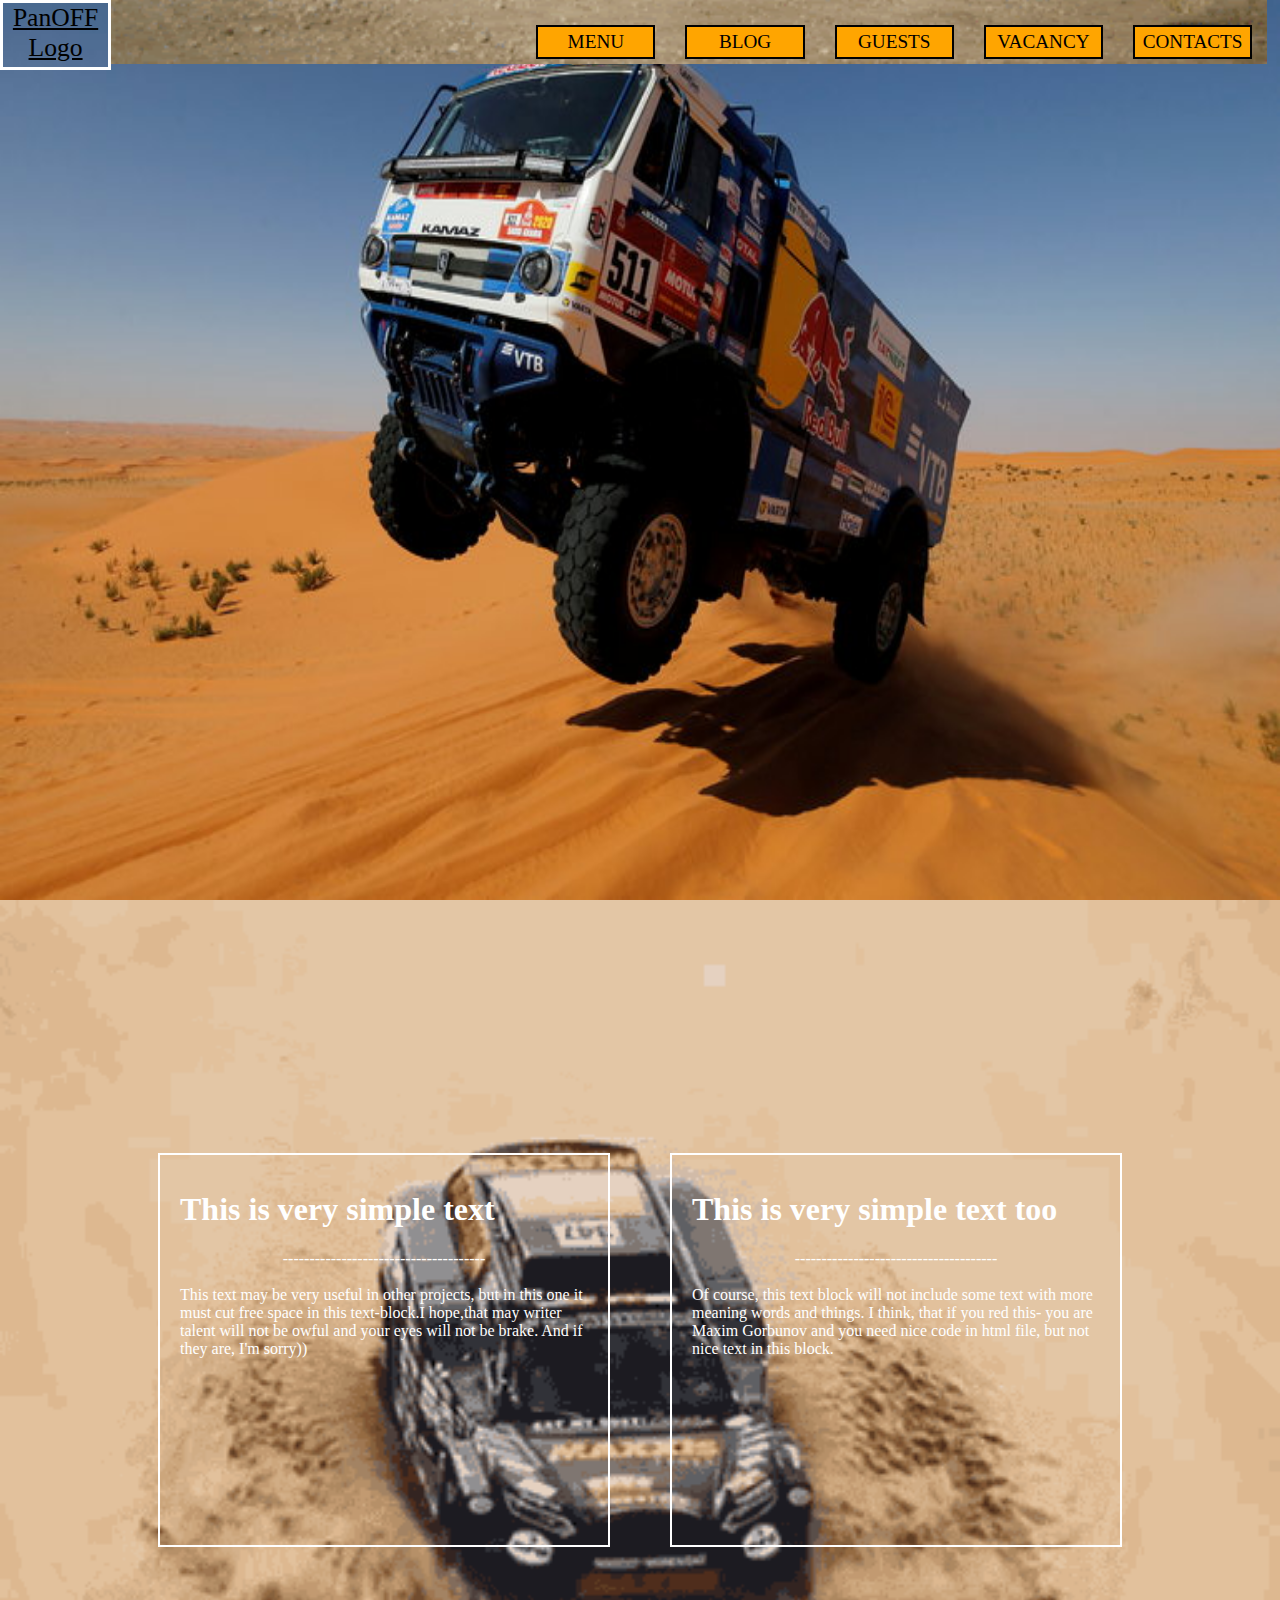
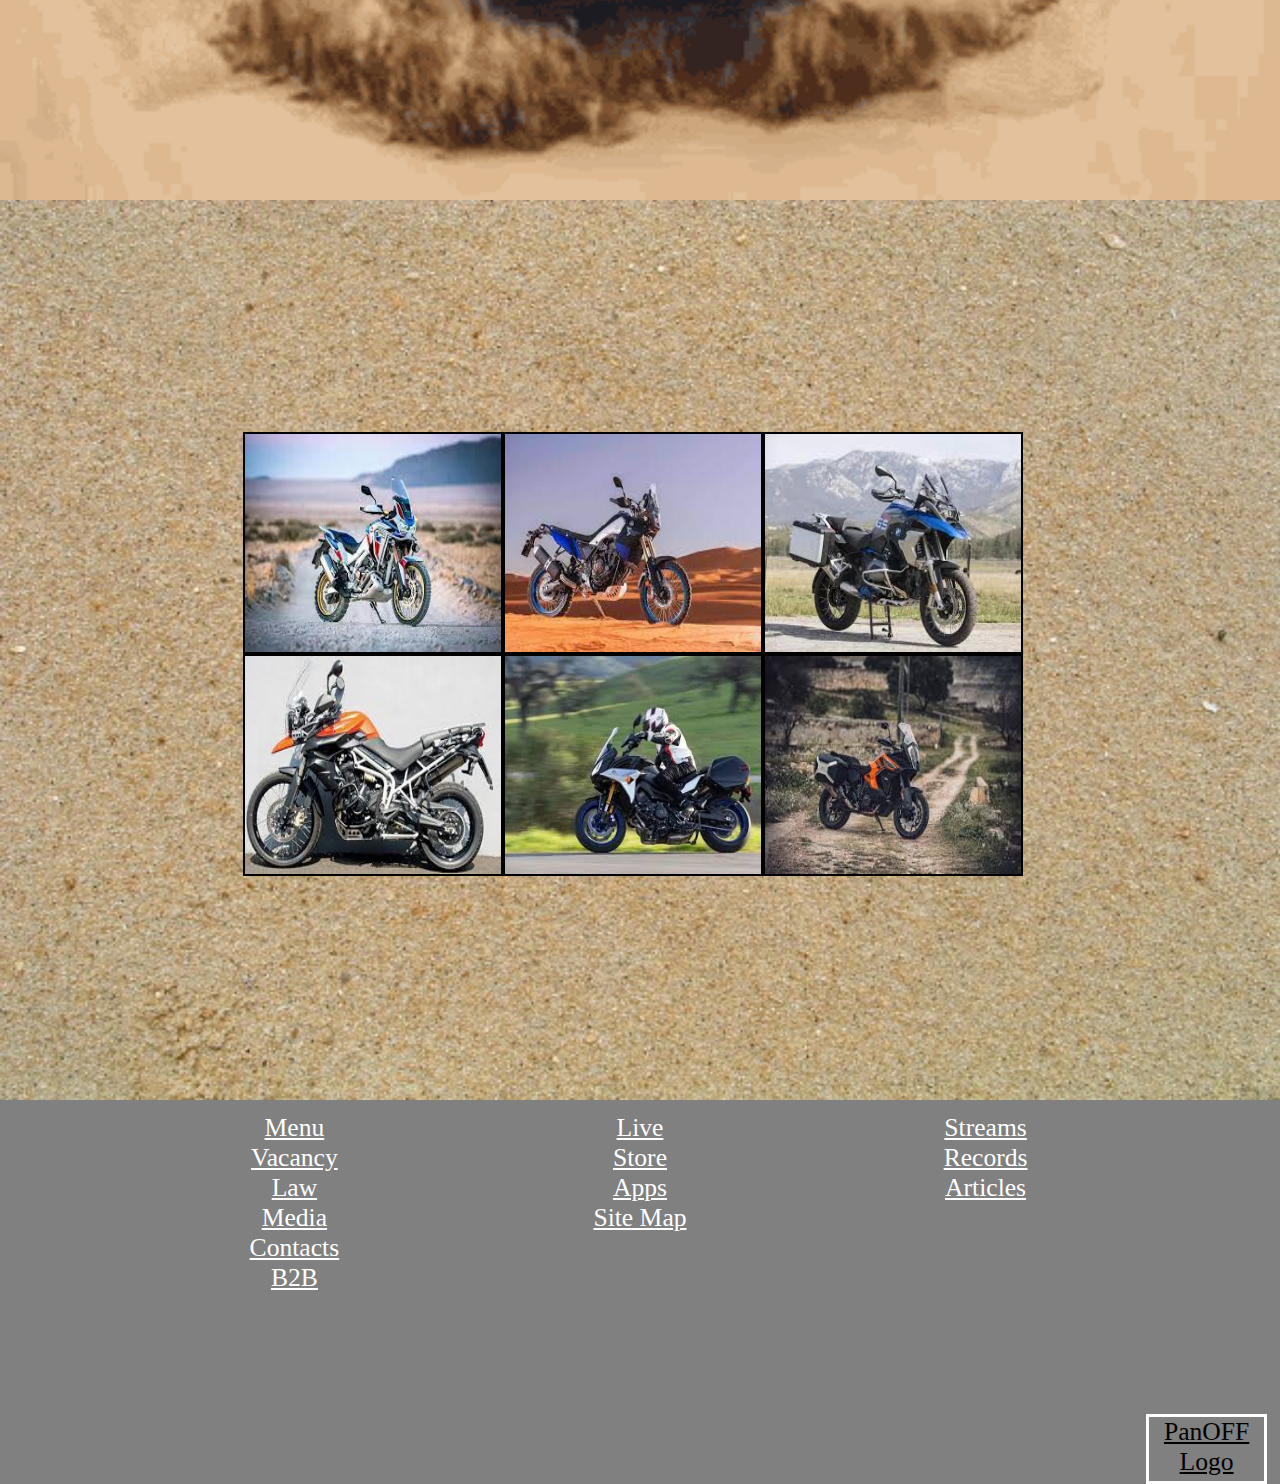
==== docs/index.html @ c2e36adb "Update index.html" ====
<!DIVTYPE Html>
<html>
    <head>
        <link href="style.css" rel="stylesheet" type="text/css">
        <title>Homework Alexey Panov with comments</title>
    </head>
    <body>
        <div class="Screens"> <!-- First screen with title picture -->
            <div id="menu_back">
                <div class="logo">PanOFF Logo</div> <!-- Block with logo -->
                <div class="menu"> <!-- Block with menu buttons -->
                    <div class="menu_button">MENU</div>
                    <div class="menu_button">BLOG</div>
                    <div class="menu_button">GUESTS</div>
                    <div class="menu_button">VACANCY</div>
                    <div class="menu_button">CONTACTS</div>
                </div>
            </div>
        </div>
        <div class="Screens"> <!-- Second screen with text block -->
            <div id="big_frame"> <!-- background block for text blocks -->
                <div class="text"> <!-- text block -->
                    <h1>This is very simple text</h1>
                    <span class="brake_line">--------------------------------------</span><br />
                    This text may be very useful in other projects, but in this one it must cut free space in this text-block.I hope,that may writer talent will not be owful and
                    your eyes will not be brake. And if they are, I'm sorry))
                </div>
                <div class="text"> <!-- text block -->
                    <h1>This is very simple text too</h1>
                    <span class="brake_line">--------------------------------------</span><br />
                    Of course, this text block will not include some text with more meaning words and things. I think, that if you red this- you are Maxim Gorbunov and you need nice code 
                    in html file, but not nice text in this block.
                </div>
            </div>
        </div>
        <div class="Screens"> <!-- third screen with picture gallery -->
            <div id="gallery"> <!-- background block for picture blocks -->
                <div class="picture"></div> <!-- picture blocks -->
                <div class="picture"></div>
                <div class="picture"></div>
                <div class="picture"></div>
                <div class="picture"></div>
                <div class="picture"></div>
            </div>
        </div>
        <div id="footer"> <!-- footer block -->
            <div id="columns_back"> <!-- Background block for blocks with "link"-blocks --> 
                <div class="columns"> <!-- Block with "link"-blocks -->
                    <div class="columns_rows">Menu</div> <!-- "link"-block -->
                    <div class="columns_rows">Vacancy</div>
                    <div class="columns_rows">Law</div>
                    <div class="columns_rows">Media</div>
                    <div class="columns_rows">Contacts</div>
                    <div class="columns_rows">B2B</div>
                </div>
                <div class="columns"> <!-- Block with "link"-blocks -->
                    <div class="columns_rows">Live</div> <!-- "link"-block -->
                    <div class="columns_rows">Store</div>
                    <div class="columns_rows">Apps</div>
                    <div class="columns_rows">Site Map</div>
                </div>
                <div class="columns"> <!-- Block with "link"-blocks -->
                    <div class="columns_rows">Streams</div> <!-- "link"-block -->
                    <div class="columns_rows">Records</div>
                    <div class="columns_rows">Articles</div>
                </div>
            </div>
            <div id="footer_logo_back"> <!-- background block for logo-block -->
                <div class="logo">PanOFF Logo</div> <!-- logo- block -->
            </div>
        </div>
    </body>
</html>
---- docs/style.css ----
html, body /* making three screens */
{
    height: 100%;
    margin: 0;
    padding: 0;
}

.Screens /* screens properties */
{
    height: 100%;
}
.Screens:nth-of-type(1) /* first screen with menu-block and title picture */
{
    display: flex;
    /*background-color: brown;*/ /* debugging background fill */
    background-image: url(Images/Screen_1.jpg);
    background-size: 100% 100%;
    background-repeat: no-repeat;
    flex-direction: row;
}
.Screens:nth-of-type(2) 
{
    /*background-color: darkseagreen;*/ /* debugging background fill */
    background-image: url(Images/Screen_2.gif); /* background animation use gif-file */
    background-size: 100% 100%;
    background-repeat: no-repeat;
    display: flex;
    justify-content: center;
    align-items: center;
}
.Screens:nth-of-type(3) 
{
    display: flex;
    justify-content: center;
    align-items: center;
    /*background-color: lightseagreen;*/ /* debugging background fill */
    background-image: url(Images/Screen_3.jpg);
    background-size: 100% 100%;
    background-repeat: no-repeat;
}

#menu_back
{
    /*background-color: red;*/ /* debugging background fill */
    display: flex;
    height: 5vw;
    width: 99vw;
}
.logo
{
    /*background-color: violet;*/ /* debugging background fill */
    display: flex;
    font-size: 2vw;
    text-decoration: underline;
    border: 3px solid white;
    height: 5vw;
    width: 9vw;
    text-align: center;
}
.menu {
    display: flex;
    /*background-color: green;*/ /* debugging background fill */
    background-image: url(Images/Header.gif); /* background animation use gif-file*/
    background-position: bottom;
    background-size: 100% auto;
    display: flex;
    width: 100%;
    justify-content: right;
}
.menu_button
{
    display: flex;
    font-size: 1.5vw;
    width: 9vw;
    margin: 25px 15px 5px 15px;
    border: 2px solid black; 
    justify-content: center;
    align-items: center;
    background-color: orange;
}

#big_frame 
{
    display: flex;
    width: 80%;
    justify-content: center;
    align-items: center;
    /*background-color: orange;*/ /* debugging background fill */
}
.text 
{
    display: flex;
    width: 50vw;
    height: 40vh;
    margin: 50px 30px;
    flex-direction: column;
    padding: 15px 20px;
    border: 2px solid white;
    color: white;
}
.brake_line
{
    text-align: center;
}
/*.text:nth-of-type(1) /* text-block properties for debugging */ /*
{
    background-color: yellow; 
}
.text:nth-of-type(2)
{
    background-color: greenyellow;
}*/

#gallery {
    display: flex;
    /*background-color: orange;*/ /* debugging background fill */
    width: 62vw;
    height: 34vw;
    /*border: 2px solid black;*/ /* debuggind frame for picture blocks */
    flex-direction: row;
    flex-wrap: wrap;
    align-content: space-around;
}
.picture /* picture blocks properties */
{
    display: flex;
    width: 20vw;
    height: 17vw;
    background-repeat: no-repeat;
    background-size: 100% 100%;
    border: 2px solid black;
}
.picture:nth-of-type(1) /* picture block properties */
{
    background-image: url(Images/Picture_1.jpg);
}
.picture:nth-of-type(2)
{
    background-image: url(Images/Picture_2.jpg);
}
.picture:nth-of-type(3)
{
    background-image: url(Images/Picture_3.jpg);
}
.picture:nth-of-type(4)
{
    background-image: url(Images/Picture_4.jpg)
}
.picture:nth-of-type(5)
{
    background-image: url(Images/Picture_5.jpg)
}
.picture:nth-of-type(6)
{
    background-image: url(Images/Picture_6.jpg)
}
#footer /* footer properties */
{
    background-color: grey;
    display: flex;
    height: 30vw;
    justify-content: center;
    align-items: center;
    flex-direction: column;
}
#columns_back /* background block for blocks with "link"-blocks*/
{
    /*background-color: red;*/ /* debugging background fill */
    width: 81vw;
    height: 20vw;
    display: flex;
    flex-direction: row;
    justify-content: center;
}
.columns /* properties of block with "link"-blocks */
{
    /*background-color: green;*/ /* debugging background fill */
    /*border: 1px solid black;*/ /* debuggind frame for "link"-blocks */
    margin: 1vw 1vw;
    display: flex;
    width: 26vw;
    flex-direction: column;
    justify-content: stretch;
}
.columns_rows /* "link"-blocks properties */
{
    display: flex;
    /*background-color: green;*/ /* debugging background fill */
    font-size: 2vw;
    text-decoration: underline;
    color: white;
    justify-content: center;
}
#footer_logo_back  /* properties of background block of footer-logo block*/
{
    display: flex;
    /*background-color: brown;*//* debugging background fill */
    width: 98vw;
    height: 10vw;
    justify-content: right;
    align-items: flex-end;
}
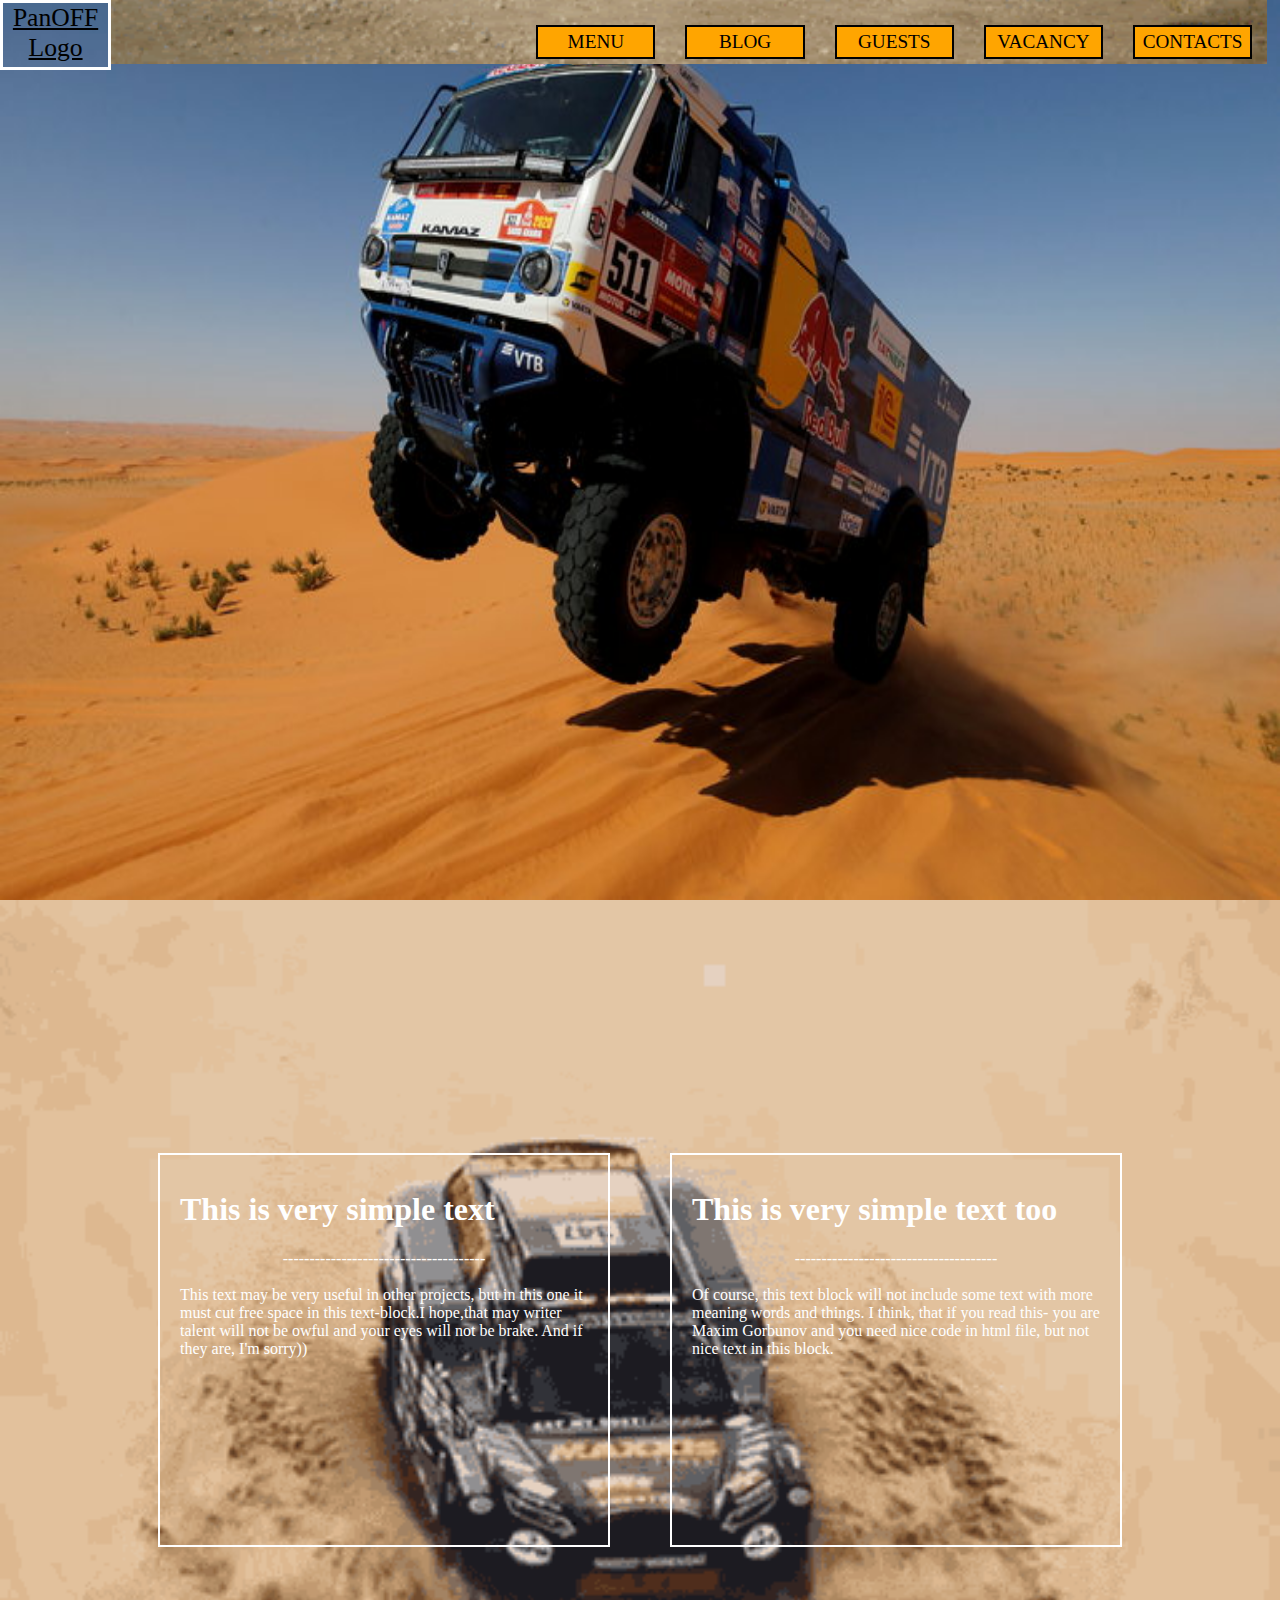
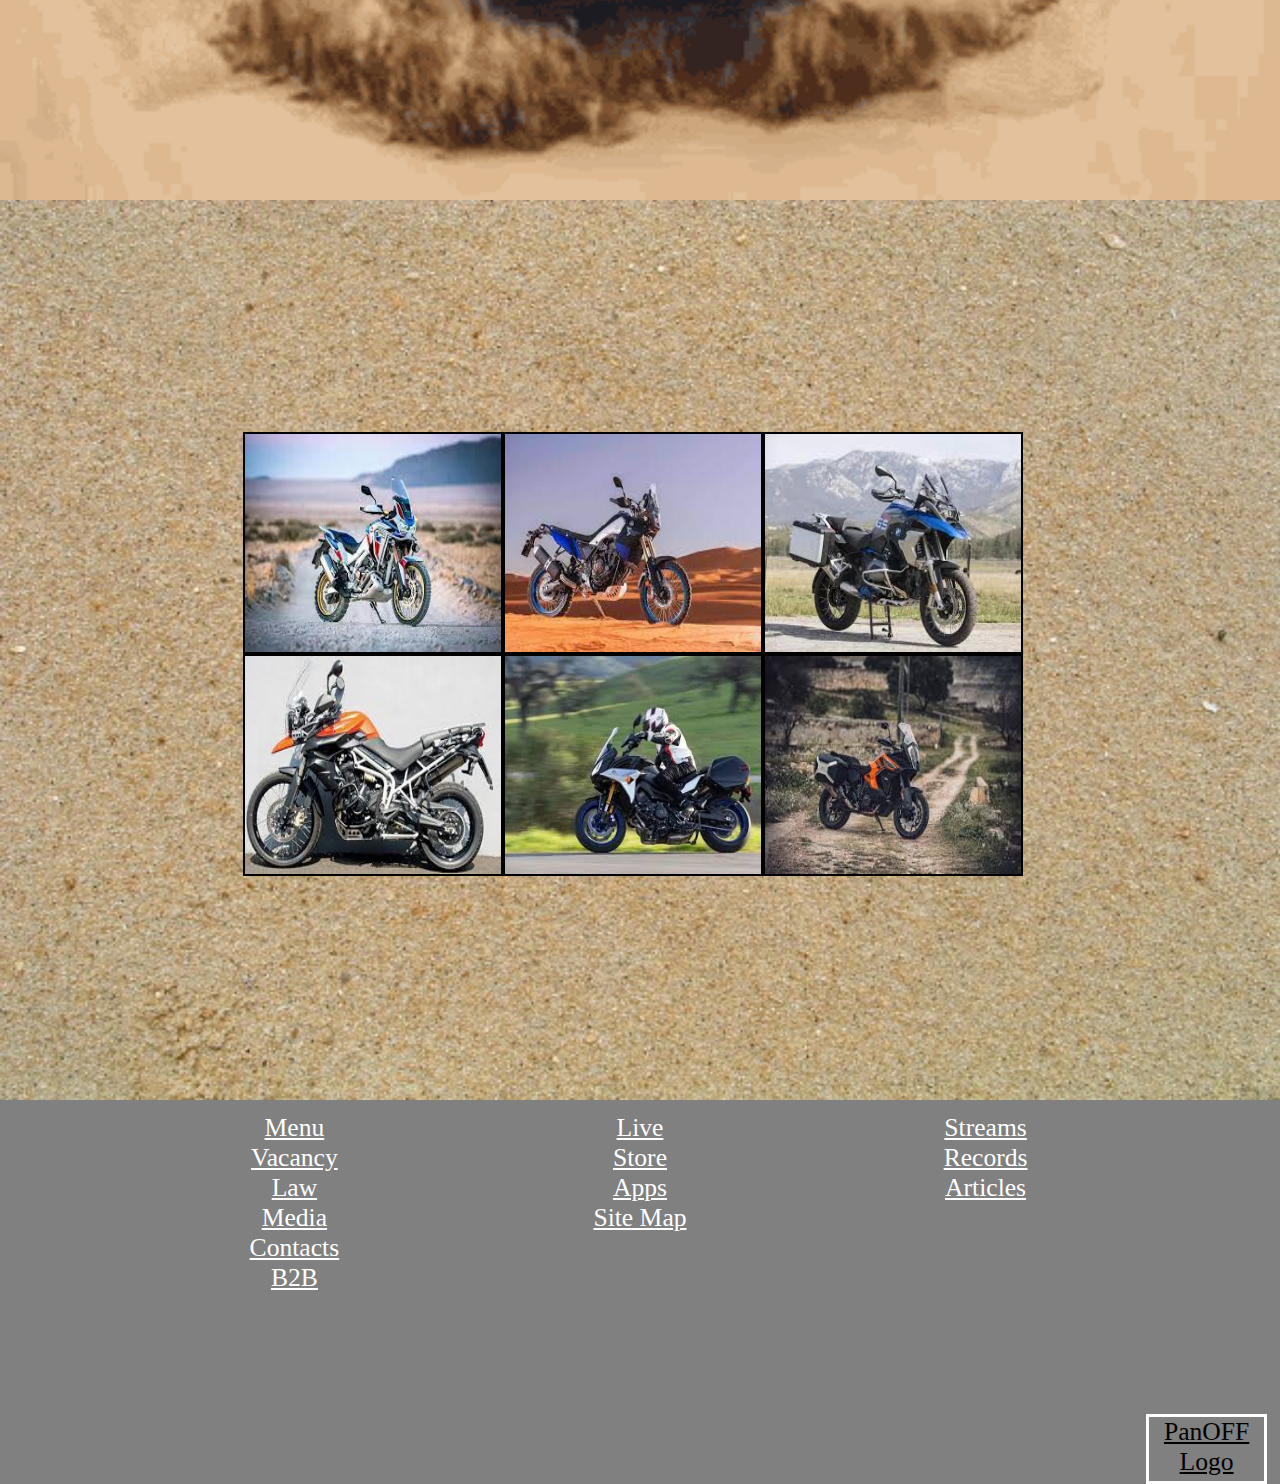
==== commit 523e328a: "Update index.html" ====
--- a/docs/index.html
+++ b/docs/index.html
@@ -28,7 +28,7 @@
                 <div class="text"> <!-- text block -->
                     <h1>This is very simple text too</h1>
                     <span class="brake_line">--------------------------------------</span><br />
-                    Of course, this text block will not include some text with more meaning words and things. I think, that if you red this- you are Maxim Gorbunov and you need nice code 
+                    Of course, this text block will not include some text with more meaning words and things. I think, that if you read this- you are Maxim Gorbunov and you need nice code 
                     in html file, but not nice text in this block.
                 </div>
             </div>
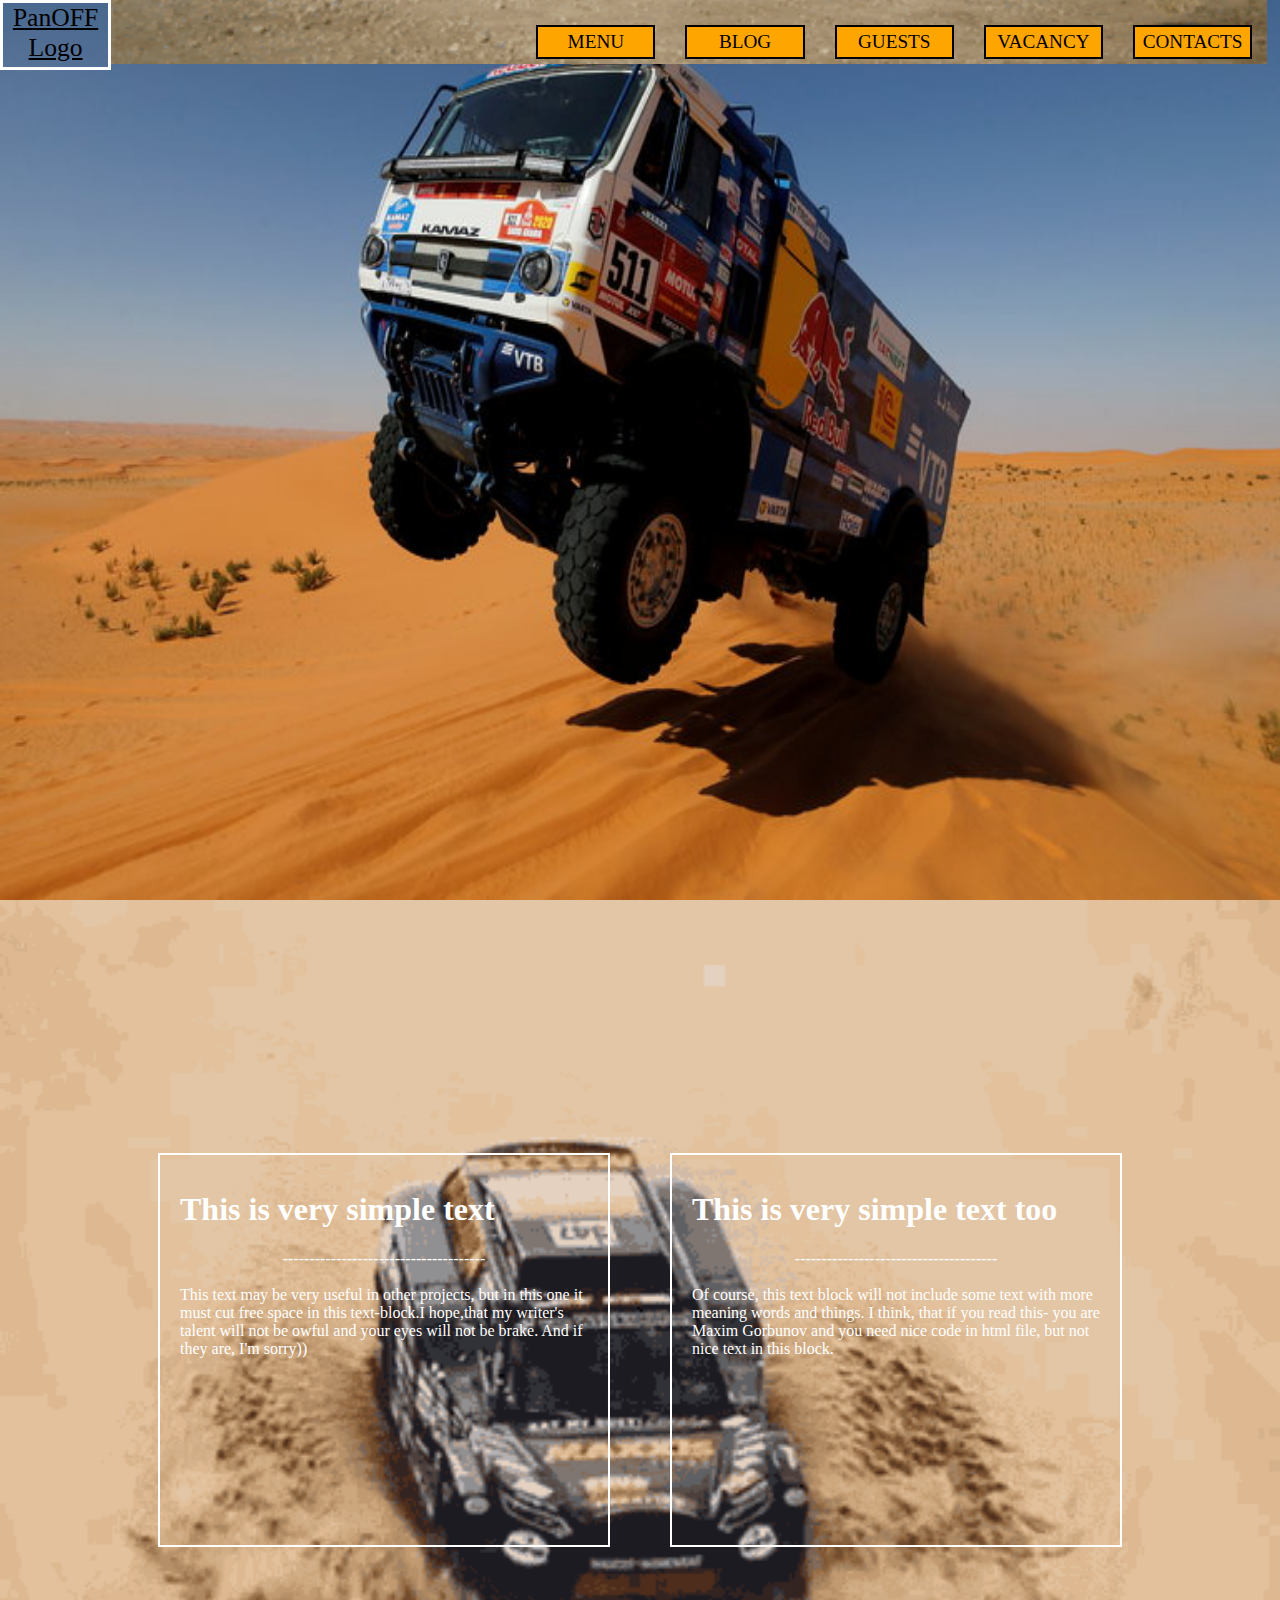
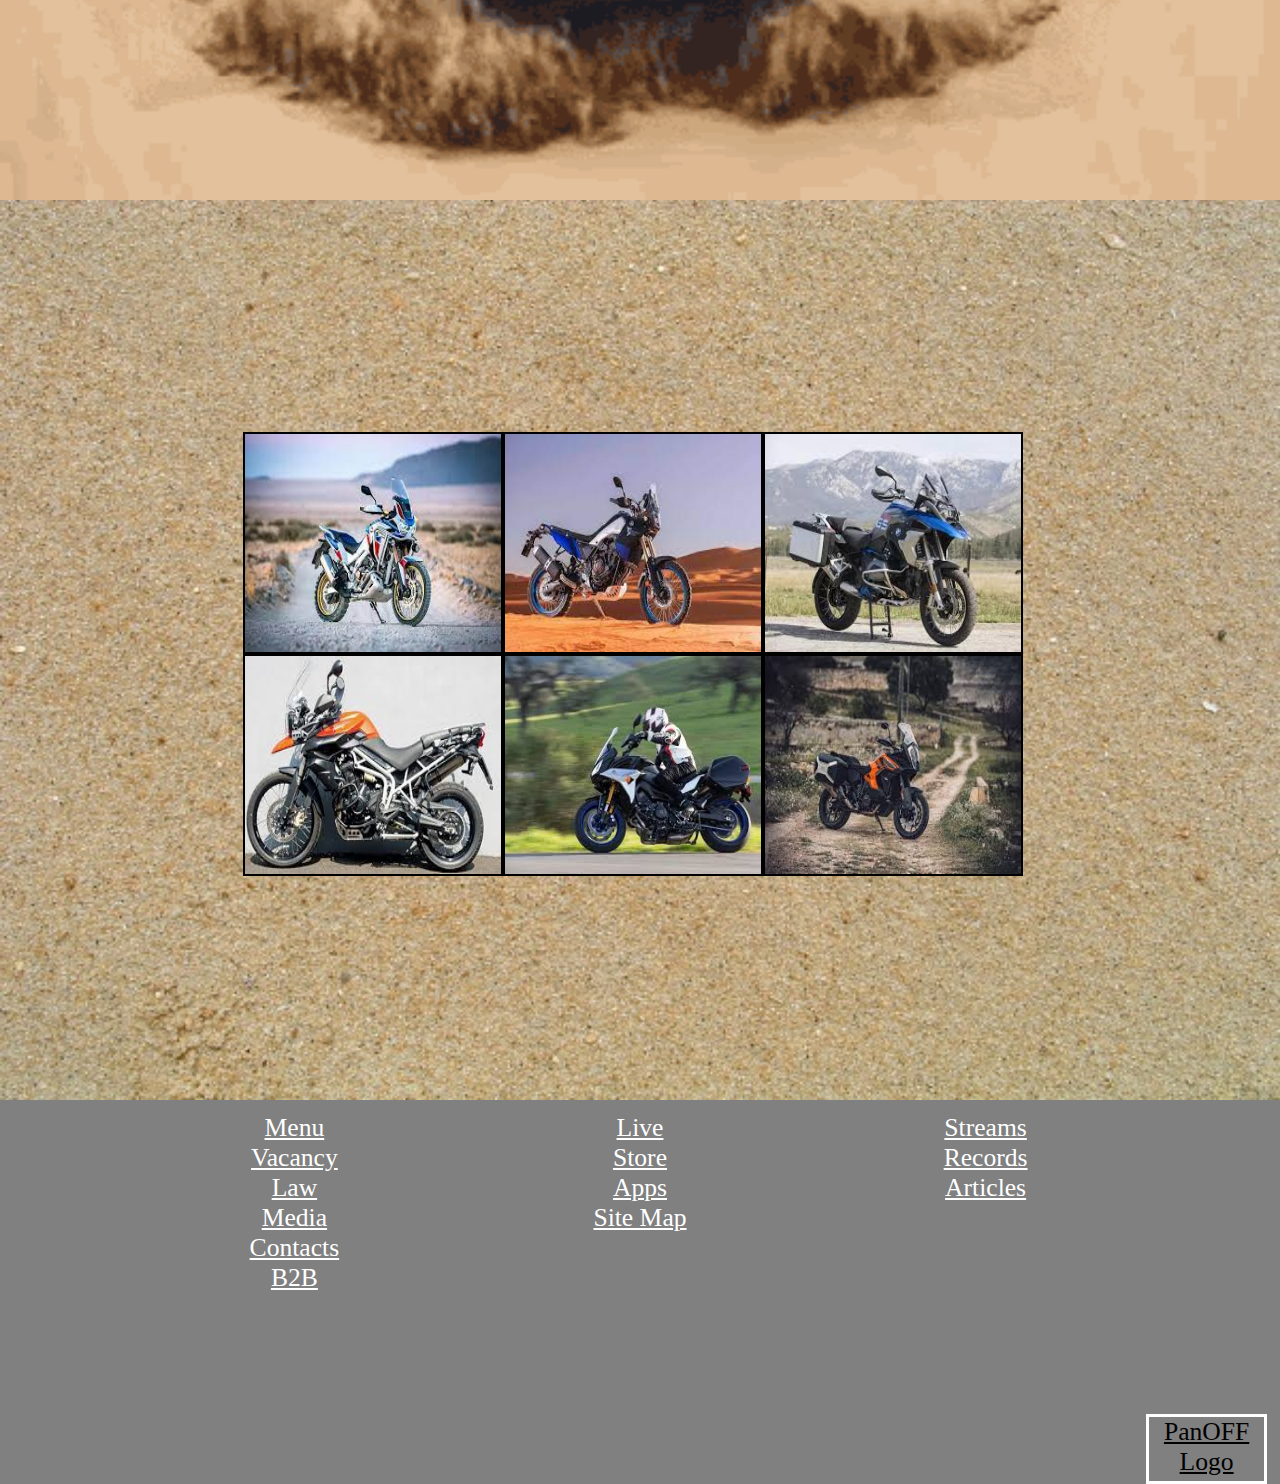
==== commit 672b732e: "Update index.html" ====
--- a/docs/index.html
+++ b/docs/index.html
@@ -3,6 +3,210 @@
     <head>
         <link href="style.css" rel="stylesheet" type="text/css">
         <title>Homework Alexey Panov with comments</title>
+        <style>
+            html, body /* making three screens */
+{
+    height: 100%;
+    margin: 0;
+    padding: 0;
+}
+
+.Screens /* screens properties */
+{
+    height: 100%;
+}
+.Screens:nth-of-type(1) /* first screen with menu-block and title picture */
+{
+    display: flex;
+    /*background-color: brown;*/ /* debugging background fill */
+    background-image: url(Images/Screen_1.jpg);
+    background-size: 100% 100%;
+    background-repeat: no-repeat;
+    flex-direction: row;
+}
+.Screens:nth-of-type(2) 
+{
+    /*background-color: darkseagreen;*/ /* debugging background fill */
+    background-image: url(Images/Screen_2.gif); /* background animation use gif-file */
+    background-size: 100% 100%;
+    background-repeat: no-repeat;
+    display: flex;
+    justify-content: center;
+    align-items: center;
+}
+.Screens:nth-of-type(3) 
+{
+    display: flex;
+    justify-content: center;
+    align-items: center;
+    /*background-color: lightseagreen;*/ /* debugging background fill */
+    background-image: url(Images/Screen_3.jpg);
+    background-size: 100% 100%;
+    background-repeat: no-repeat;
+}
+
+#menu_back
+{
+    /*background-color: red;*/ /* debugging background fill */
+    display: flex;
+    height: 5vw;
+    width: 99vw;
+}
+.logo
+{
+    /*background-color: violet;*/ /* debugging background fill */
+    display: flex;
+    font-size: 2vw;
+    text-decoration: underline;
+    border: 3px solid white;
+    height: 5vw;
+    width: 9vw;
+    text-align: center;
+}
+.menu {
+    display: flex;
+    /*background-color: green;*/ /* debugging background fill */
+    background-image: url(Images/Header.gif); /* background animation use gif-file*/
+    background-position: bottom;
+    background-size: 100% auto;
+    display: flex;
+    width: 100%;
+    justify-content: right;
+}
+.menu_button
+{
+    display: flex;
+    font-size: 1.5vw;
+    width: 9vw;
+    margin: 25px 15px 5px 15px;
+    border: 2px solid black; 
+    justify-content: center;
+    align-items: center;
+    background-color: orange;
+}
+
+#big_frame 
+{
+    display: flex;
+    width: 80%;
+    justify-content: center;
+    align-items: center;
+    /*background-color: orange;*/ /* debugging background fill */
+}
+.text 
+{
+    display: flex;
+    width: 50vw;
+    height: 40vh;
+    margin: 50px 30px;
+    flex-direction: column;
+    padding: 15px 20px;
+    border: 2px solid white;
+    color: white;
+}
+.brake_line
+{
+    text-align: center;
+}
+/*.text:nth-of-type(1) /* text-block properties for debugging */ /*
+{
+    background-color: yellow; 
+}
+.text:nth-of-type(2)
+{
+    background-color: greenyellow;
+}*/
+
+#gallery {
+    display: flex;
+    /*background-color: orange;*/ /* debugging background fill */
+    width: 62vw;
+    height: 34vw;
+    /*border: 2px solid black;*/ /* debuggind frame for picture blocks */
+    flex-direction: row;
+    flex-wrap: wrap;
+    align-content: space-around;
+}
+.picture /* picture blocks properties */
+{
+    display: flex;
+    width: 20vw;
+    height: 17vw;
+    background-repeat: no-repeat;
+    background-size: 100% 100%;
+    border: 2px solid black;
+}
+.picture:nth-of-type(1) /* picture block properties */
+{
+    background-image: url(Images/Picture_1.jpg);
+}
+.picture:nth-of-type(2)
+{
+    background-image: url(Images/Picture_2.jpg);
+}
+.picture:nth-of-type(3)
+{
+    background-image: url(Images/Picture_3.jpg);
+}
+.picture:nth-of-type(4)
+{
+    background-image: url(Images/Picture_4.jpg)
+}
+.picture:nth-of-type(5)
+{
+    background-image: url(Images/Picture_5.jpg)
+}
+.picture:nth-of-type(6)
+{
+    background-image: url(Images/Picture_6.jpg)
+}
+#footer /* footer properties */
+{
+    background-color: grey;
+    display: flex;
+    height: 30vw;
+    justify-content: center;
+    align-items: center;
+    flex-direction: column;
+}
+#columns_back /* background block for blocks with "link"-blocks*/
+{
+    /*background-color: red;*/ /* debugging background fill */
+    width: 81vw;
+    height: 20vw;
+    display: flex;
+    flex-direction: row;
+    justify-content: center;
+}
+.columns /* properties of block with "link"-blocks */
+{
+    /*background-color: green;*/ /* debugging background fill */
+    /*border: 1px solid black;*/ /* debuggind frame for "link"-blocks */
+    margin: 1vw 1vw;
+    display: flex;
+    width: 26vw;
+    flex-direction: column;
+    justify-content: stretch;
+}
+.columns_rows /* "link"-blocks properties */
+{
+    display: flex;
+    /*background-color: green;*/ /* debugging background fill */
+    font-size: 2vw;
+    text-decoration: underline;
+    color: white;
+    justify-content: center;
+}
+#footer_logo_back  /* properties of background block of footer-logo block*/
+{
+    display: flex;
+    /*background-color: brown;*//* debugging background fill */
+    width: 98vw;
+    height: 10vw;
+    justify-content: right;
+    align-items: flex-end;
+}
+        </style>
     </head>
     <body>
         <div class="Screens"> <!-- First screen with title picture -->
@@ -22,7 +226,7 @@
                 <div class="text"> <!-- text block -->
                     <h1>This is very simple text</h1>
                     <span class="brake_line">--------------------------------------</span><br />
-                    This text may be very useful in other projects, but in this one it must cut free space in this text-block.I hope,that may writer talent will not be owful and
+                    This text may be very useful in other projects, but in this one it must cut free space in this text-block.I hope,that my writer's talent will not be owful and
                     your eyes will not be brake. And if they are, I'm sorry))
                 </div>
                 <div class="text"> <!-- text block -->
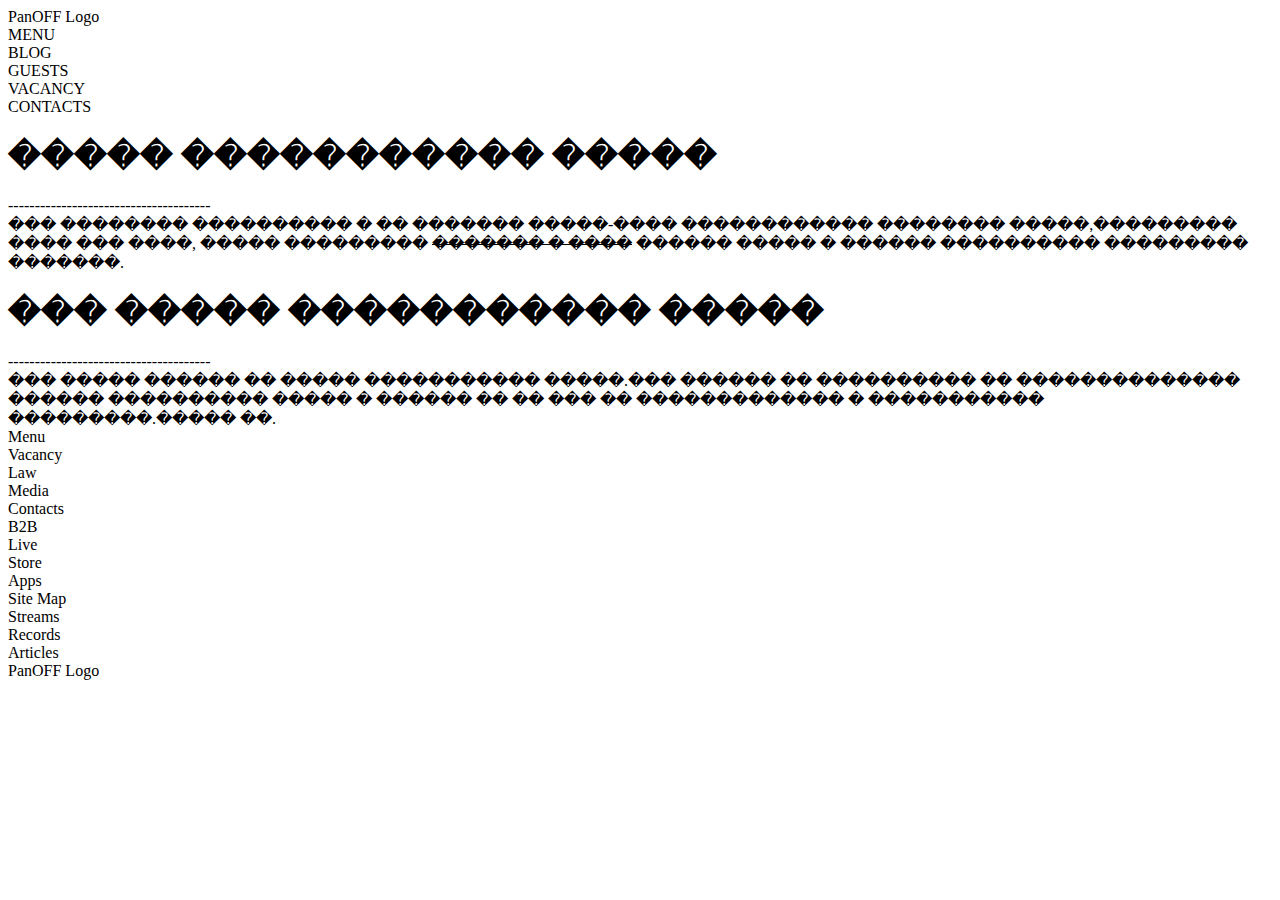
==== commit 435fcec0: "Add files via upload" ====
--- a/docs/index.html
+++ b/docs/index.html
@@ -1,212 +1,8 @@
 <!DIVTYPE Html>
 <html>
     <head>
-        <link href="style.css" rel="stylesheet" type="text/css">
+        <link href="HomeWork_30_11_2021.css" rel="stylesheet" type="text/css">
         <title>Homework Alexey Panov with comments</title>
-        <style>
-            html, body /* making three screens */
-{
-    height: 100%;
-    margin: 0;
-    padding: 0;
-}
-
-.Screens /* screens properties */
-{
-    height: 100%;
-}
-.Screens:nth-of-type(1) /* first screen with menu-block and title picture */
-{
-    display: flex;
-    /*background-color: brown;*/ /* debugging background fill */
-    background-image: url(Images/Screen_1.jpg);
-    background-size: 100% 100%;
-    background-repeat: no-repeat;
-    flex-direction: row;
-}
-.Screens:nth-of-type(2) 
-{
-    /*background-color: darkseagreen;*/ /* debugging background fill */
-    background-image: url(Images/Screen_2.gif); /* background animation use gif-file */
-    background-size: 100% 100%;
-    background-repeat: no-repeat;
-    display: flex;
-    justify-content: center;
-    align-items: center;
-}
-.Screens:nth-of-type(3) 
-{
-    display: flex;
-    justify-content: center;
-    align-items: center;
-    /*background-color: lightseagreen;*/ /* debugging background fill */
-    background-image: url(Images/Screen_3.jpg);
-    background-size: 100% 100%;
-    background-repeat: no-repeat;
-}
-
-#menu_back
-{
-    /*background-color: red;*/ /* debugging background fill */
-    display: flex;
-    height: 5vw;
-    width: 99vw;
-}
-.logo
-{
-    /*background-color: violet;*/ /* debugging background fill */
-    display: flex;
-    font-size: 2vw;
-    text-decoration: underline;
-    border: 3px solid white;
-    height: 5vw;
-    width: 9vw;
-    text-align: center;
-}
-.menu {
-    display: flex;
-    /*background-color: green;*/ /* debugging background fill */
-    background-image: url(Images/Header.gif); /* background animation use gif-file*/
-    background-position: bottom;
-    background-size: 100% auto;
-    display: flex;
-    width: 100%;
-    justify-content: right;
-}
-.menu_button
-{
-    display: flex;
-    font-size: 1.5vw;
-    width: 9vw;
-    margin: 25px 15px 5px 15px;
-    border: 2px solid black; 
-    justify-content: center;
-    align-items: center;
-    background-color: orange;
-}
-
-#big_frame 
-{
-    display: flex;
-    width: 80%;
-    justify-content: center;
-    align-items: center;
-    /*background-color: orange;*/ /* debugging background fill */
-}
-.text 
-{
-    display: flex;
-    width: 50vw;
-    height: 40vh;
-    margin: 50px 30px;
-    flex-direction: column;
-    padding: 15px 20px;
-    border: 2px solid white;
-    color: white;
-}
-.brake_line
-{
-    text-align: center;
-}
-/*.text:nth-of-type(1) /* text-block properties for debugging */ /*
-{
-    background-color: yellow; 
-}
-.text:nth-of-type(2)
-{
-    background-color: greenyellow;
-}*/
-
-#gallery {
-    display: flex;
-    /*background-color: orange;*/ /* debugging background fill */
-    width: 62vw;
-    height: 34vw;
-    /*border: 2px solid black;*/ /* debuggind frame for picture blocks */
-    flex-direction: row;
-    flex-wrap: wrap;
-    align-content: space-around;
-}
-.picture /* picture blocks properties */
-{
-    display: flex;
-    width: 20vw;
-    height: 17vw;
-    background-repeat: no-repeat;
-    background-size: 100% 100%;
-    border: 2px solid black;
-}
-.picture:nth-of-type(1) /* picture block properties */
-{
-    background-image: url(Images/Picture_1.jpg);
-}
-.picture:nth-of-type(2)
-{
-    background-image: url(Images/Picture_2.jpg);
-}
-.picture:nth-of-type(3)
-{
-    background-image: url(Images/Picture_3.jpg);
-}
-.picture:nth-of-type(4)
-{
-    background-image: url(Images/Picture_4.jpg)
-}
-.picture:nth-of-type(5)
-{
-    background-image: url(Images/Picture_5.jpg)
-}
-.picture:nth-of-type(6)
-{
-    background-image: url(Images/Picture_6.jpg)
-}
-#footer /* footer properties */
-{
-    background-color: grey;
-    display: flex;
-    height: 30vw;
-    justify-content: center;
-    align-items: center;
-    flex-direction: column;
-}
-#columns_back /* background block for blocks with "link"-blocks*/
-{
-    /*background-color: red;*/ /* debugging background fill */
-    width: 81vw;
-    height: 20vw;
-    display: flex;
-    flex-direction: row;
-    justify-content: center;
-}
-.columns /* properties of block with "link"-blocks */
-{
-    /*background-color: green;*/ /* debugging background fill */
-    /*border: 1px solid black;*/ /* debuggind frame for "link"-blocks */
-    margin: 1vw 1vw;
-    display: flex;
-    width: 26vw;
-    flex-direction: column;
-    justify-content: stretch;
-}
-.columns_rows /* "link"-blocks properties */
-{
-    display: flex;
-    /*background-color: green;*/ /* debugging background fill */
-    font-size: 2vw;
-    text-decoration: underline;
-    color: white;
-    justify-content: center;
-}
-#footer_logo_back  /* properties of background block of footer-logo block*/
-{
-    display: flex;
-    /*background-color: brown;*//* debugging background fill */
-    width: 98vw;
-    height: 10vw;
-    justify-content: right;
-    align-items: flex-end;
-}
-        </style>
     </head>
     <body>
         <div class="Screens"> <!-- First screen with title picture -->
@@ -224,16 +20,16 @@
         <div class="Screens"> <!-- Second screen with text block -->
             <div id="big_frame"> <!-- background block for text blocks -->
                 <div class="text"> <!-- text block -->
-                    <h1>This is very simple text</h1>
+                    <h1>����� ����������� �����</h1>
                     <span class="brake_line">--------------------------------------</span><br />
-                    This text may be very useful in other projects, but in this one it must cut free space in this text-block.I hope,that my writer's talent will not be owful and
-                    your eyes will not be brake. And if they are, I'm sorry))
+                    ��� �������� ���������� � �� ������� �����-���� ������������ �������� �����,��������� ���� ��� ����,
+                    ����� ��������� <s>������� � ����</s> ������ ����� � ������ ���������� ��������� �������.
                 </div>
                 <div class="text"> <!-- text block -->
-                    <h1>This is very simple text too</h1>
+                    <h1>��� ����� ����������� �����</h1>
                     <span class="brake_line">--------------------------------------</span><br />
-                    Of course, this text block will not include some text with more meaning words and things. I think, that if you read this- you are Maxim Gorbunov and you need nice code 
-                    in html file, but not nice text in this block.
+                    ��� ����� ������ �� ����� ����������� �����.��� ������ �� ���������� �� �������������� ������ ����������
+                    ����� � ������ �� �� ��� �� ������������� � ����������� ���������.����� ��.
                 </div>
             </div>
         </div>
@@ -274,4 +70,4 @@
             </div>
         </div>
     </body>
-</html>
+</html>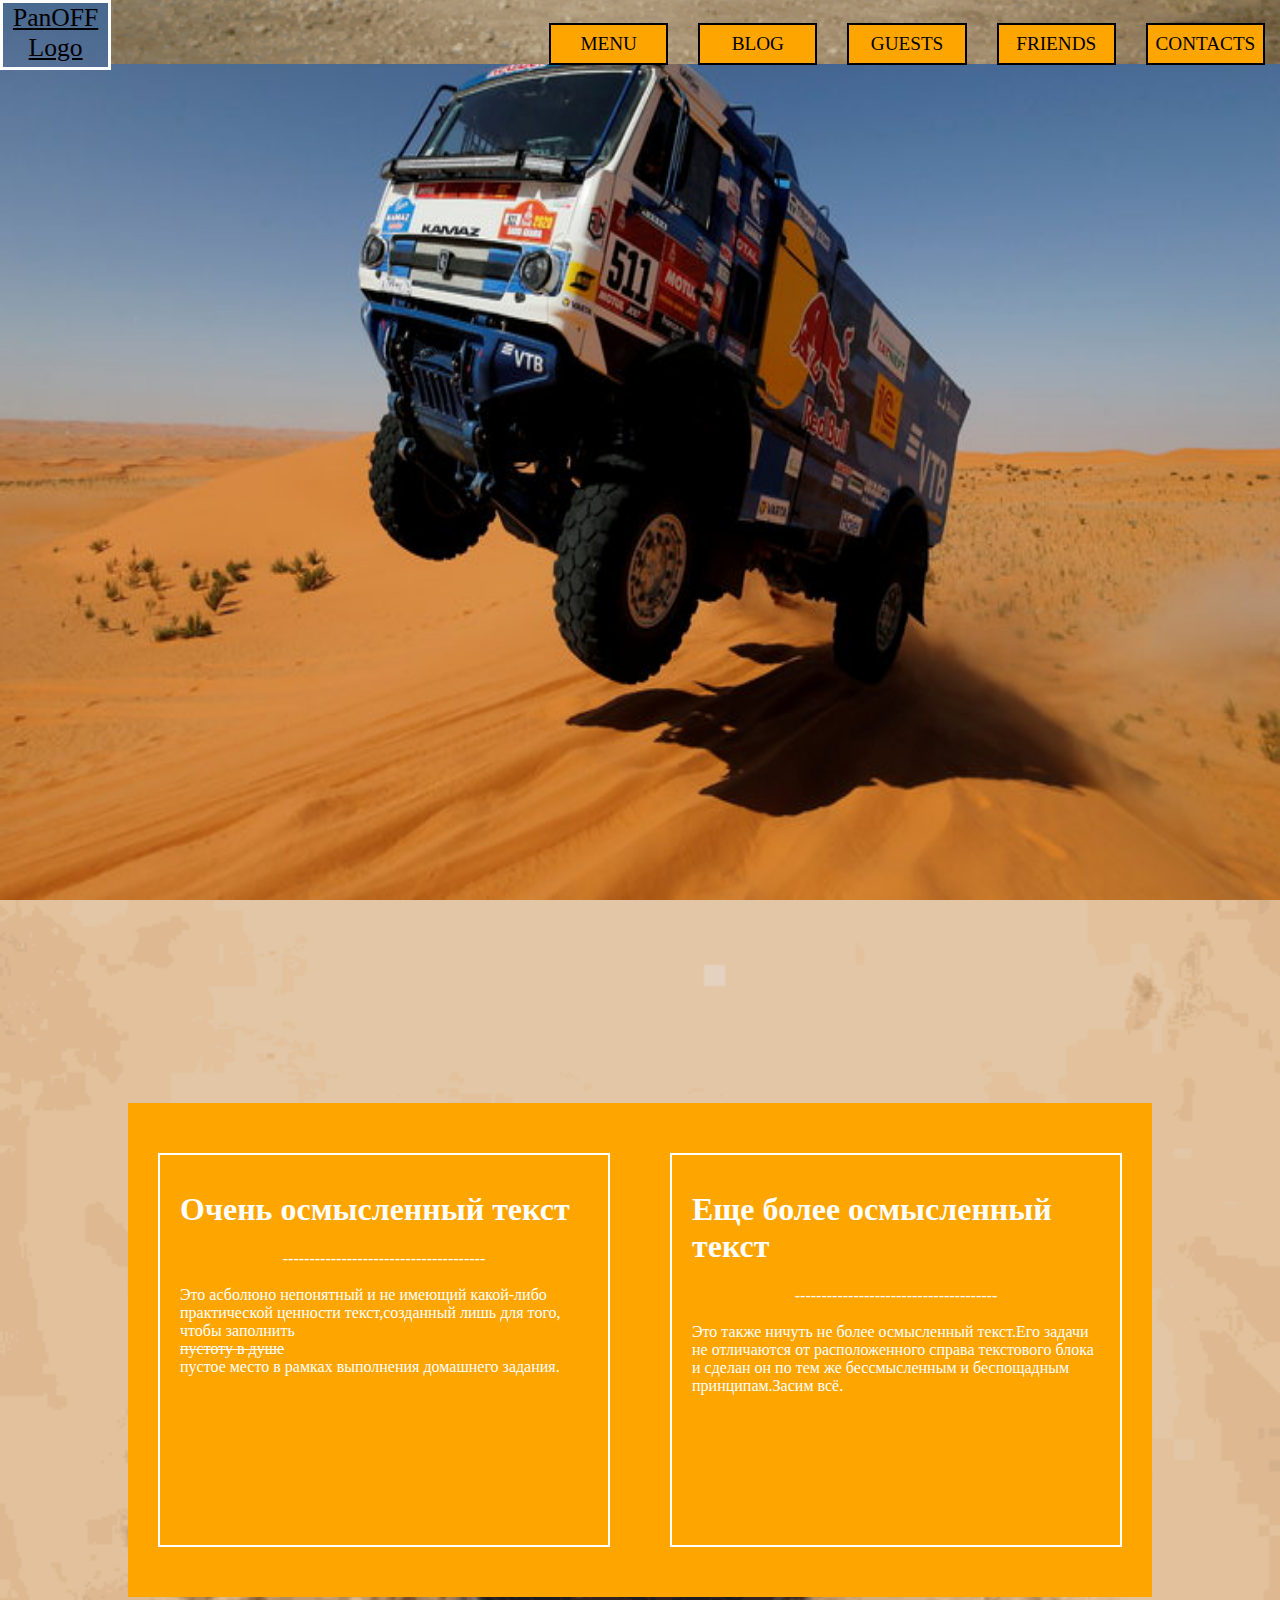
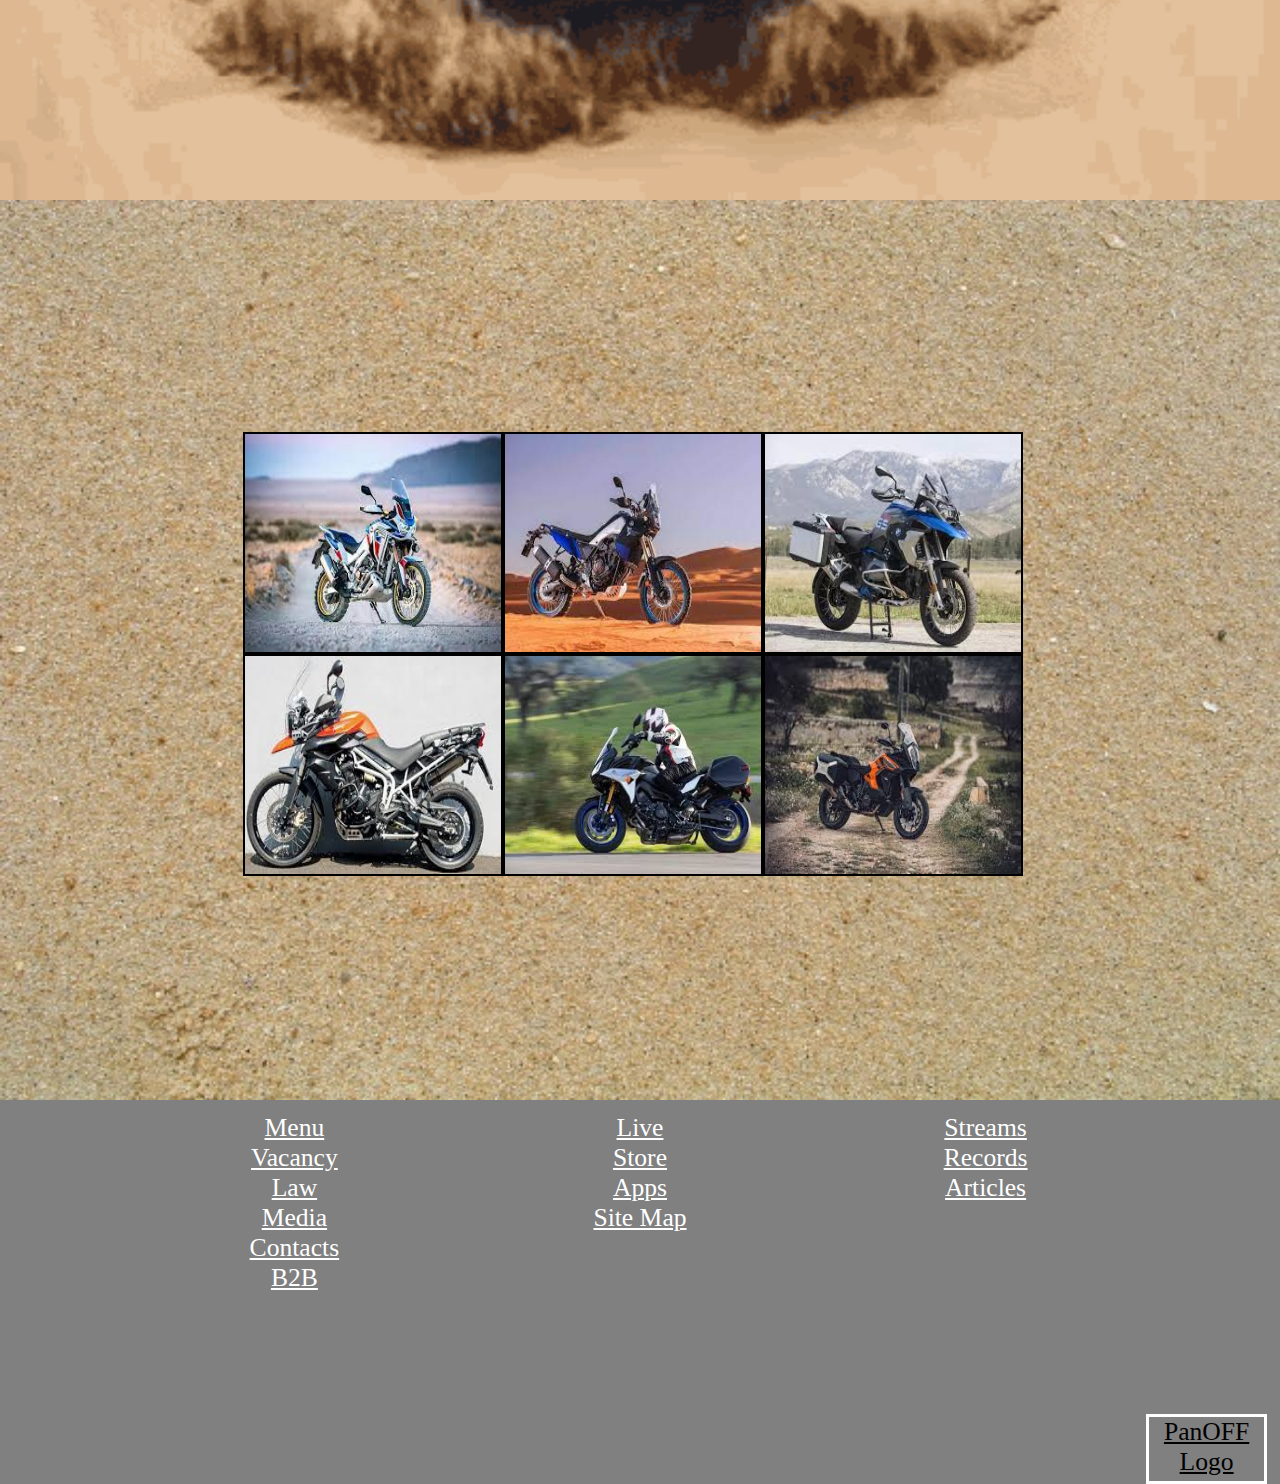
==== commit 590ed633: "Add files via upload" ====
--- a/docs/index.html
+++ b/docs/index.html
@@ -1,46 +1,119 @@
-<!DIVTYPE Html>
+﻿<!DIVTYPE Html>
 <html>
     <head>
-        <link href="HomeWork_30_11_2021.css" rel="stylesheet" type="text/css">
+        <link href="style.css" rel="stylesheet" type="text/css">
         <title>Homework Alexey Panov with comments</title>
     </head>
     <body>
         <div class="Screens"> <!-- First screen with title picture -->
             <div id="menu_back">
+                <!--<div class="dropdown_menu">
+                    <div class="dropdown_point"></div>
+                    <div class="dropdown_point"></div>
+                    <div class="dropdown_point"></div>
+                    <div class="dropdown_point"></div>
+                    <div class="dropdown_point"></div>
+                </div>-->
                 <div class="logo">PanOFF Logo</div> <!-- Block with logo -->
                 <div class="menu"> <!-- Block with menu buttons -->
-                    <div class="menu_button">MENU</div>
-                    <div class="menu_button">BLOG</div>
-                    <div class="menu_button">GUESTS</div>
-                    <div class="menu_button">VACANCY</div>
-                    <div class="menu_button">CONTACTS</div>
+                    <div class="menu_button">
+                        <div class="menu_point">MENU</div>
+                        <div class="dropdown_menu">
+                            <div class="dropdown_point" style="opacity: 0; width: 9vw; margin: 0 0;"></div>
+                            <div class="dropdown_point">MENU 1</div>
+                            <div class="dropdown_point">MENU 2</div>
+                            <div class="dropdown_point">MENU 3</div>
+                            <div class="dropdown_point">MENU 4</div>
+                            <div class="dropdown_point">MENU 5</div>
+                        </div>
+                    </div>
+                    <div class="menu_button">
+                        <div class="menu_point">BLOG</div>
+                        <div class="dropdown_menu">
+                            <div class="dropdown_point" style="opacity: 0; width: 9vw; margin: 0 0;"></div>
+                            <div class="dropdown_point">BLOG 1</div>
+                            <div class="dropdown_point">BLOG 2</div>
+                            <div class="dropdown_point">BLOG 3</div>
+                            <div class="dropdown_point">BLOG 4</div>
+                            <div class="dropdown_point">BLOG 5</div>
+                        </div>
+                    </div>
+                    <div class="menu_button">
+                        <div class="menu_point">GUESTS</div>
+                        <div class="dropdown_menu">
+                            <div class="dropdown_point" style="opacity: 0; width: 9vw; margin: 0 0;"></div>
+                            <div class="dropdown_point">GUESTS 1</div>
+                            <div class="dropdown_point">GUESTS 2</div>
+                            <div class="dropdown_point">GUESTS 3</div>
+                            <div class="dropdown_point">GUESTS 4</div>
+                            <div class="dropdown_point">GUESTS 5</div>
+                        </div>
+                    </div>
+                    <div class="menu_button">
+                        <div class="menu_point">FRIENDS</div>
+                        <div class="dropdown_menu">
+                            <div class="dropdown_point" style="opacity: 0; width: 9vw; margin: 0 0;"></div>
+                            <div class="dropdown_point">FRIENDS 1</div>
+                            <div class="dropdown_point">FRIENDS 2</div>
+                            <div class="dropdown_point">FRIENDS 3</div>
+                            <div class="dropdown_point">FRIENDS 4</div>
+                            <div class="dropdown_point">FRIENDS 5</div>
+                        </div>
+                    </div>
+                    <div class="menu_button">
+                        <div class="menu_point">CONTACTS</div>
+                        <div class="dropdown_menu">
+                            <div class="dropdown_point" style="opacity: 0; width: 9vw; margin: 0 0;"></div>
+                            <div class="dropdown_point">CONTACTS 1</div>
+                            <div class="dropdown_point">CONTACTS 2</div>
+                            <div class="dropdown_point">CONTACTS 3</div>
+                            <div class="dropdown_point">CONTACTS 4</div>
+                            <div class="dropdown_point">CONTACTS 5</div>
+                        </div>
+                    </div>
                 </div>
             </div>
         </div>
         <div class="Screens"> <!-- Second screen with text block -->
             <div id="big_frame"> <!-- background block for text blocks -->
                 <div class="text"> <!-- text block -->
-                    <h1>����� ����������� �����</h1>
+                    <h1>Очень осмысленный текст</h1>
                     <span class="brake_line">--------------------------------------</span><br />
-                    ��� �������� ���������� � �� ������� �����-���� ������������ �������� �����,��������� ���� ��� ����,
-                    ����� ��������� <s>������� � ����</s> ������ ����� � ������ ���������� ��������� �������.
+                    Это асболюно непонятный и не имеющий какой-либо практической ценности текст,созданный лишь для того,
+                    чтобы заполнить <s>пустоту в душе</s> пустое место в рамках выполнения домашнего задания.
                 </div>
                 <div class="text"> <!-- text block -->
-                    <h1>��� ����� ����������� �����</h1>
+                    <h1>Еще более осмысленный текст</h1>
                     <span class="brake_line">--------------------------------------</span><br />
-                    ��� ����� ������ �� ����� ����������� �����.��� ������ �� ���������� �� �������������� ������ ����������
-                    ����� � ������ �� �� ��� �� ������������� � ����������� ���������.����� ��.
+                    Это также ничуть не более осмысленный текст.Его задачи не отличаются от расположенного справа текстового
+                    блока и сделан он по тем же бессмысленным и беспощадным принципам.Засим всё.
                 </div>
             </div>
         </div>
         <div class="Screens"> <!-- third screen with picture gallery -->
-            <div id="gallery"> <!-- background block for picture blocks -->
+            <div id="gallery">
+                <!-- background block for picture blocks -->
                 <div class="picture"></div> <!-- picture blocks -->
                 <div class="picture"></div>
                 <div class="picture"></div>
                 <div class="picture"></div>
                 <div class="picture"></div>
                 <div class="picture"></div>
+                <div id="art_1" class="article">Honda Africa Twin New. Пожалуй,
+                    самый сбалансированный турэндуро из представленных сейчас
+                    на рынке.</div>
+                <div id="art_2" class="article">Yamaha Tenere 700. Суровый покоритель
+                    бездорожья с минимумом электроники и жалости к пилоту.</div>
+                <div id="art_3" class="article">
+                    BMW R 1200 GS.Легендарный "Гусь".Этим все сказано.
+                </div>
+                <div id="art_4" class="article">Triumph Tiger 900. Продолжатель 
+                    британского взгляда на среднекубатурные турэндуро.</div>
+                <div id="art_5" class="article">Suzuki V-Storm. Японский кроссовер.
+                    Безликий,ничего выдающегося,но все очень добротно и надежно.</div>
+                <div id="art_6" class="article">KTM 1290 Adventure R. В этом мотоцикле
+                    живут демоны.Он может все,что умеет пилот любого уровня подготовки.
+                    А еще КТМ называют "Клуб Трудолюбивых Механиков"</div>
             </div>
         </div>
         <div id="footer"> <!-- footer block -->
--- a/docs/style.css
+++ b/docs/style.css
@@ -0,0 +1,343 @@
+﻿html, body /* making three screens */
+{
+    height: 100%;
+    margin: 0;
+    padding: 0;
+}
+
+.Screens /* screens properties */
+{
+    height: 100%;
+}
+.Screens:nth-of-type(1) /* first screen with menu-block and title picture */
+{
+    display: flex;
+    /*background-color: brown;*/ /* debugging background fill */
+    background-image: url(Images/Screen_1.jpg);
+    background-size: 100% 100%;
+    background-repeat: no-repeat;
+    flex-direction: row;
+}
+.Screens:nth-of-type(2) /*2nd screen with text blocks*/
+{
+    /*background-color: darkseagreen;*/ /* debugging background fill */
+    background-image: url(Images/Screen_2.gif); /* background animation use gif-file */
+    background-size: 100% 100%;
+    background-repeat: no-repeat;
+    display: flex;
+    justify-content: center;
+    align-items: center;
+}
+.Screens:nth-of-type(3) /*3rd screen with gallery command drop articles*/
+{
+    display: flex;
+    justify-content: center;
+    align-items: center;
+    /*background-color: lightseagreen;*/ /* debugging background fill */
+    background-image: url(Images/Screen_3.jpg);
+    background-size: 100% 100%;
+    background-repeat: no-repeat;
+}
+#menu_back
+{
+    /*background-color: red;*/ /* debugging background fill */
+    display: flex;
+    height: 5vw;
+    width: 110vw;
+    position: relative;
+    overflow: visible;
+}
+.logo /*properties of logo*/
+{
+    /*background-color: violet;*/ /* debugging background fill */
+    display: flex;
+    font-size: 2vw;
+    text-decoration: underline;
+    border: 3px solid white;
+    height: 5vw;
+    width: 9vw;
+    text-align: center;
+}
+.menu /* background block for menu buttons*/
+{
+    display: flex;
+    /*background-color: green;*/ /* debugging background fill */
+    background-image: url(Images/Header.gif); /* background animation use gif-file*/
+    background-position: bottom;
+    background-size: 100% auto; 
+    display: flex;
+    flex-wrap: wrap;
+    width: 100%;
+    justify-content: right;
+    overflow: visible;
+}
+.menu_button /* menu button with dropdown menu*/
+{
+    display: flex;
+    font-size: 1.5vw;
+    width: 9vw;
+    height: 3vw;
+    margin: 23px 15px 5px 15px;
+    border: 2px solid black; 
+    justify-content: center;
+    align-items: center;
+    background-color: orange;
+    flex-wrap: wrap;
+    position: relative;
+    
+}
+.menu_point  /*always visible menu button */
+{
+    display: flex;
+    width: 9vw;
+    height: 3vw;
+    justify-content: center;
+    align-items: center;
+}
+.dropdown_menu /*background block for unvisible under-menu buttons*/
+{
+    display: flex;
+    width: 9vw;
+    height: 3vw;
+    opacity: 0;
+    flex-direction: column;
+    align-items: center;
+    justify-content: space-evenly;
+    overflow: visible;
+    position: absolute;
+    top: 0;
+    /*background-color: red;*/ /* debugging background fill */
+}
+.dropdown_menu:hover /*making under-menu buttons visible*/
+{
+    opacity: 1;
+    height: 21vw;
+    transition: 0.8s;
+    align-items: center;
+}
+
+.dropdown_point /*unvisible under-menu buttons*/
+{
+    display: flex;
+    background-color: orange;
+    width: 9vw;
+    height: 4vw;
+    justify-content: center;
+    align-items: center;
+    border: 1px solid black;
+    margin: 3px 0;
+}
+.dropdown_point:hover
+{
+    border: 3px solid black;
+    width: 10vw;
+    height: 5vw;
+    transition: 0.3s;
+}
+
+#big_frame /*background block for two text blocks*/
+{
+    display: flex;
+    width: 80%;
+    justify-content: center;
+    align-items: center;
+    background-color: orange; /* debugging background fill */
+    /*opacity: 1;*/ /*тестовая прозрачность фонофого блока*/
+}
+.text  /*text blocks*/
+{
+    display: flex;
+    width: 50vw;
+    height: 40vh;
+    margin: 50px 30px;
+    flex-direction: column;
+    padding: 15px 20px;
+    border: 2px solid white;
+    color: white;
+}
+.brake_line /*line for braking text input text blocks*/
+{
+    text-align: center;
+}
+/*.text:nth-of-type(1) /* text-block properties for debugging */ /*
+{
+    background-color: yellow; 
+}
+.text:nth-of-type(2)
+{
+    background-color: greenyellow;
+}*/
+
+#gallery /*background block for pictures*/
+{
+    display: flex;
+    /*background-color: orange;*/ /* debugging background fill */
+    width: 62vw;
+    height: 34vw;
+    /*border: 2px solid black;*/ /* debuggind frame for picture blocks */
+    flex-direction: row;
+    flex-wrap: wrap;
+    align-content: space-around;
+    position: relative;
+    overflow: visible;
+}
+.picture /* pictures blocks properties */
+{
+    display: flex;
+    width: 20vw;
+    height: 17vw;
+    background-repeat: no-repeat;
+    background-size: 100% 100%;
+    border: 2px solid black;
+}
+.picture:nth-of-type(1) /* picture block properties of every picture */
+{
+    background-image: url(Images/Picture_1.jpg);
+}
+.picture:nth-of-type(2)
+{
+    background-image: url(Images/Picture_2.jpg);
+}
+.picture:nth-of-type(3)
+{
+    background-image: url(Images/Picture_3.jpg);
+}
+.picture:nth-of-type(4)
+{
+    background-image: url(Images/Picture_4.jpg)
+}
+.picture:nth-of-type(5)
+{
+    background-image: url(Images/Picture_5.jpg)
+}
+.picture:nth-of-type(6)
+{
+    background-image: url(Images/Picture_6.jpg)
+}
+.article  /* frame for drop-article */
+{
+    display: flex;
+    height: 17vw;
+    width: 20vw;
+    /*background-color: aqua; *//* debugging background fill */
+    position: absolute;
+    opacity: 0;
+    font-size: 2em;
+    color: white;
+    text-indent: 15px;
+    padding: 0 2vw;
+    justify-content: center;
+    align-items: center;
+}
+.article:hover
+{
+    height: 34vw;
+    width: 57vw;
+    border: 2px solid black;
+    z-index: 1;
+    opacity: 0.8;
+    background-color: saddlebrown;
+    transition: 0.9s;
+}
+#art_1  /* article about 1st picture */
+{
+/*    top: -2px;
+    left: -3px;*/
+}
+#art_2 /* article about 2nd picture */
+{
+    /*background-color: red;*/ /* debugging background fill */
+    left: 300px;
+    top: -1px
+}
+#art_2:hover
+{
+    left: 0;
+}
+#art_3 /* article about 3rd picture */
+{
+    /*background-color: green;*/ /* debugging background fill */
+    left: 600px;
+    top: -1px
+}
+#art_3:hover
+{
+    left: 0;
+}
+#art_4 /* article about 4th picture */
+{
+    /*background-color: yellow;*/ /* debugging background fill */
+    top: 250px;
+}
+#art_4:hover
+{
+    top: 0;
+}
+#art_5 /* article about 5th picture */
+{
+    /*background-color: brown; *//* debugging background fill */
+    top: 250px;
+    left: 300px;
+}
+#art_5:hover
+{
+    top: 0;
+    left: 0;
+}
+#art_6 /* article about 6th picture */
+{
+    /*background-color: saddlebrown;*/ /* debugging background fill */
+    top: 250px;
+    left: 600px;
+}
+#art_6:hover
+{
+    top: 0;
+    left: 0;
+}
+#footer /* footer properties */
+{
+    background-color: grey;
+    display: flex;
+    height: 30vw;
+    justify-content: center;
+    align-items: center;
+    flex-direction: column;
+}
+#columns_back /* background block for blocks with "link"-blocks*/
+{
+    /*background-color: red;*/ /* debugging background fill */
+    width: 81vw;
+    height: 20vw;
+    display: flex;
+    flex-direction: row;
+    justify-content: center;
+}
+.columns /* properties of block with "link"-blocks */
+{
+    /*background-color: green;*/ /* debugging background fill */
+    /*border: 1px solid black;*/ /* debuggind frame for "link"-blocks */
+    margin: 1vw 1vw;
+    display: flex;
+    width: 26vw;
+    flex-direction: column;
+    justify-content: stretch;
+}
+.columns_rows /* "link"-blocks properties */
+{
+    display: flex;
+    /*background-color: green;*/ /* debugging background fill */
+    font-size: 2vw;
+    text-decoration: underline;
+    color: white;
+    justify-content: center;
+}
+#footer_logo_back  /* properties of background block of footer-logo block*/
+{
+    display: flex;
+    /*background-color: brown;*//* debugging background fill */
+    width: 98vw;
+    height: 10vw;
+    justify-content: right;
+    align-items: flex-end;
+}